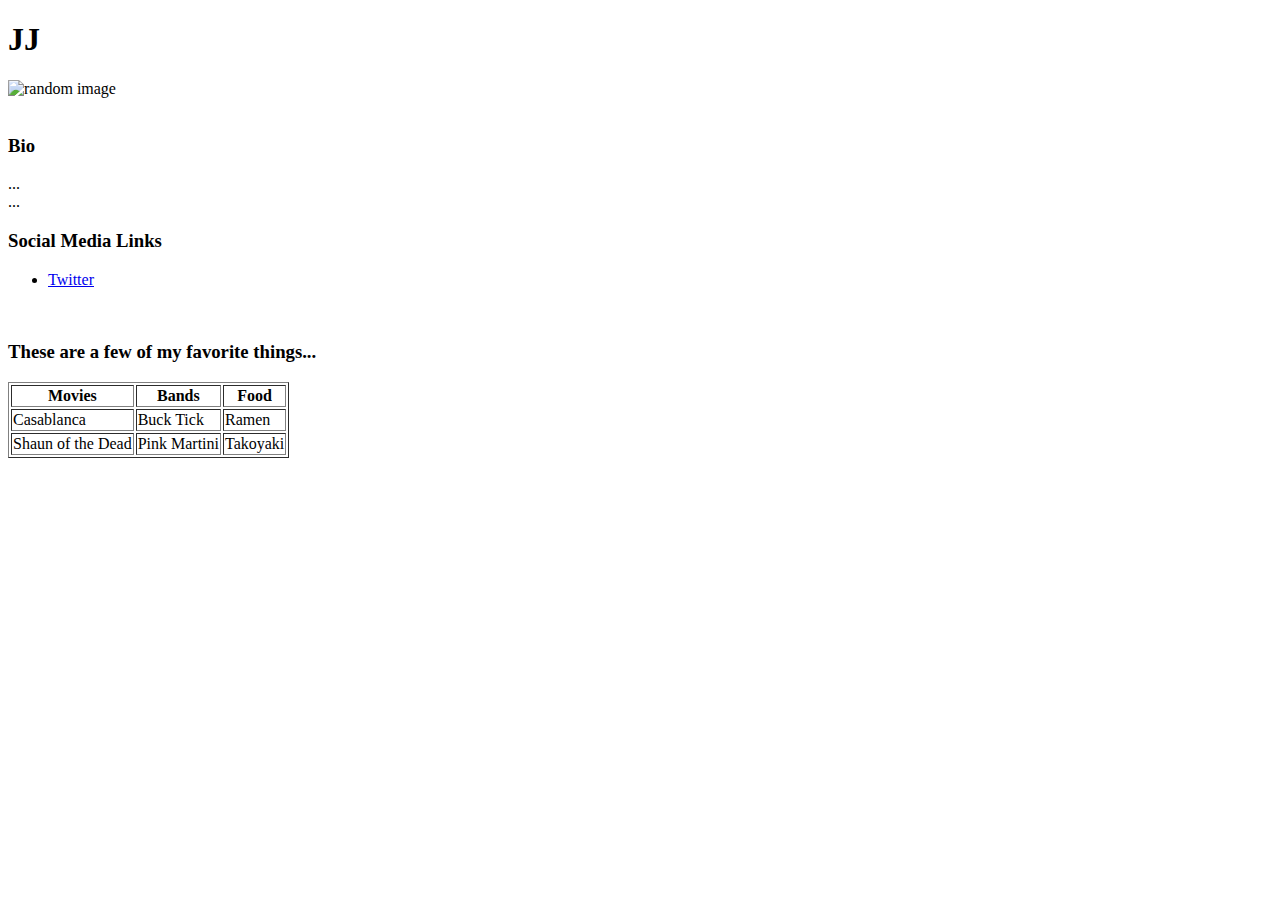
==== index.html @ 9d8a088c "Updating html file name" ====
<!DOCTYPE html>
<html lang="en-us">
<head>
  <meta charset="UTF-8">
  <title>Activity 1: Basic HTML Bio</title>
</head>

<body>
<h1>JJ</h1>
<img src="http://lorempixel.com/400/200/" alt="random image">
<br/>
<br/>
<h3>Bio</h3>
...
<br/>
...
<br/>
<h3>Social Media Links</h3>
<ul>
    <li><a href="https://twitter.com/jxavie13" target="_blank">Twitter</a></li> 
</ul>
<br/>
<h3>These are a few of my favorite things...</h3>
<table border="1">
  <thead>
    <tr>
        <th>Movies</th>
        <th>Bands</th>
        <th>Food</th>
    </tr>
  </thead>
  <tbody>
    <tr>
      <td>Casablanca</td>
      <td>Buck Tick</td>
      <td>Ramen</td>
    </tr>
    <tr>
      <td>Shaun of the Dead</td>
      <td>Pink Martini</td>
      <td>Takoyaki</td>
    </tr>
  </tbody>
</table>

</body>

</html>
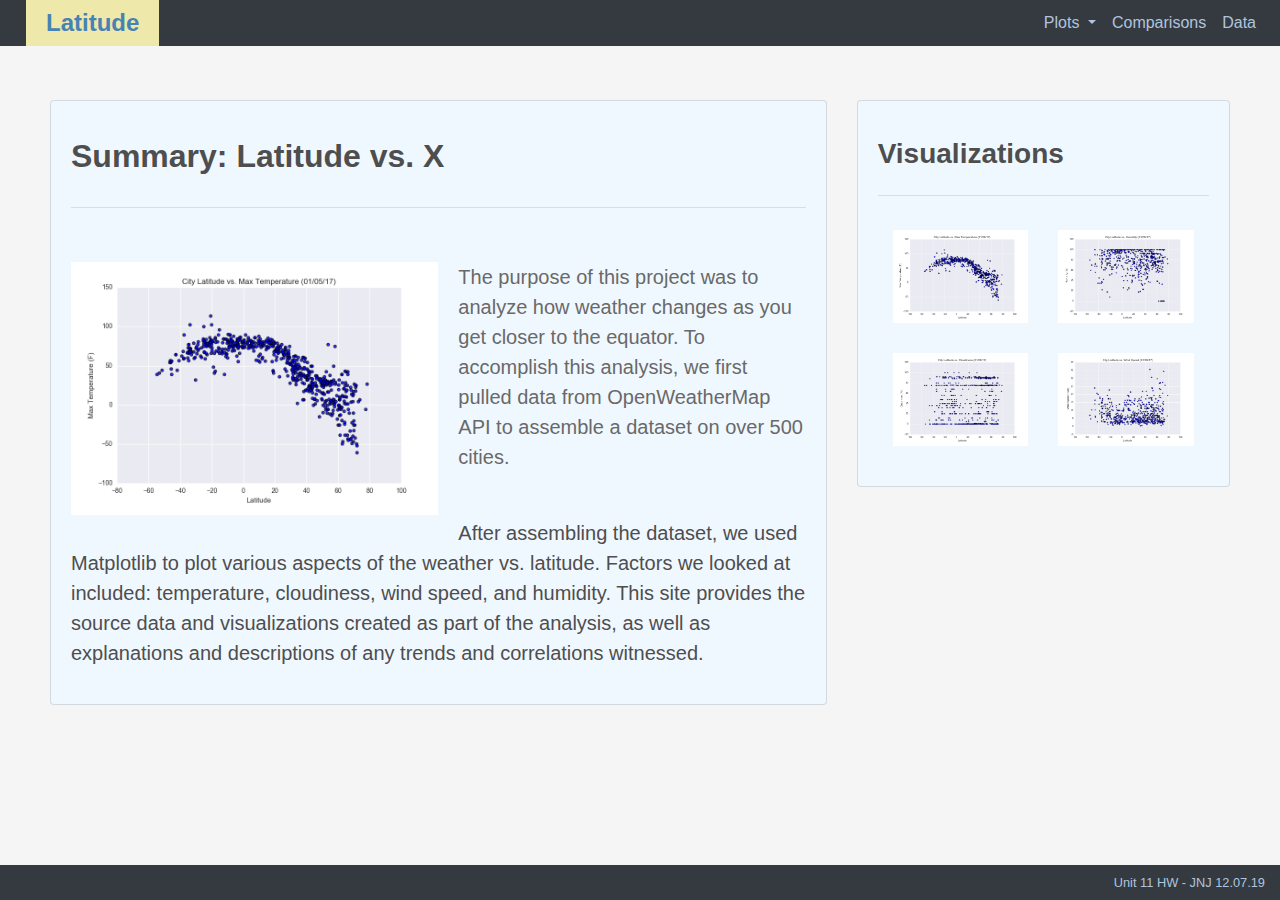
==== commit 9704f446: "updating data and color scheme" ====
--- a/index.html
+++ b/index.html
@@ -1,48 +1,153 @@
 <!DOCTYPE html>
 <html lang="en-us">
+
+
 <head>
+ 
   <meta charset="UTF-8">
-  <title>Activity 1: Basic HTML Bio</title>
+  <title>Web Visualization Dashboard</title>
+  <link rel="stylesheet" href="https://stackpath.bootstrapcdn.com/bootstrap/4.3.1/css/bootstrap.min.css" integrity="sha384-ggOyR0iXCbMQv3Xipma34MD+dH/1fQ784/j6cY/iJTQUOhcWr7x9JvoRxT2MZw1T" crossorigin="anonymous">
+
+  <script src="https://code.jquery.com/jquery-3.3.1.slim.min.js" integrity="sha384-q8i/X+965DzO0rT7abK41JStQIAqVgRVzpbzo5smXKp4YfRvH+8abtTE1Pi6jizo" crossorigin="anonymous"></script>
+  <script src="https://cdnjs.cloudflare.com/ajax/libs/popper.js/1.14.7/umd/popper.min.js" integrity="sha384-UO2eT0CpHqdSJQ6hJty5KVphtPhzWj9WO1clHTMGa3JDZwrnQq4sF86dIHNDz0W1" crossorigin="anonymous"></script>
+  <script src="https://stackpath.bootstrapcdn.com/bootstrap/4.3.1/js/bootstrap.min.js" integrity="sha384-JjSmVgyd0p3pXB1rRibZUAYoIIy6OrQ6VrjIEaFf/nJGzIxFDsf4x0xIM+B07jRM" crossorigin="anonymous"></script>
+
+  <link rel="stylesheet" href="style.css">
+
 </head>
 
-<body>
-<h1>JJ</h1>
-<img src="http://lorempixel.com/400/200/" alt="random image">
-<br/>
-<br/>
-<h3>Bio</h3>
-...
-<br/>
-...
-<br/>
-<h3>Social Media Links</h3>
-<ul>
-    <li><a href="https://twitter.com/jxavie13" target="_blank">Twitter</a></li> 
-</ul>
-<br/>
-<h3>These are a few of my favorite things...</h3>
-<table border="1">
-  <thead>
-    <tr>
-        <th>Movies</th>
-        <th>Bands</th>
-        <th>Food</th>
-    </tr>
-  </thead>
-  <tbody>
-    <tr>
-      <td>Casablanca</td>
-      <td>Buck Tick</td>
-      <td>Ramen</td>
-    </tr>
-    <tr>
-      <td>Shaun of the Dead</td>
-      <td>Pink Martini</td>
-      <td>Takoyaki</td>
-    </tr>
-  </tbody>
-</table>
+
+<body class="body_setting">
+  
+  <!-- Navbar -->
+  <nav class="navbar navbar-expand-md bg-dark nav-colors fixed-top">
+  <!-- <nav class="navbar navbar-expand-md navbar-dark bg-dark fixed-top"> -->
+
+    <a class="navbar-brand" href="index.html">Latitude</a>
+
+    <!-- Toggler -->
+    <button class="navbar-toggler" type="button" data-toggle="collapse" data-target="#collapsibleNavbar">
+      <span class="navbar-toggler-icon"></span>
+    </button>
+    
+    <!-- Navbar links -->
+    <div class="collapse navbar-collapse" id="collapsibleNavbar">
+      
+      <ul class="navbar-nav ml-auto active">
+
+        <!-- Dropdown for links to plots -->
+        <li class="nav-item dropdown">
+          <a class="nav-link dropdown-toggle" href="#" id="navbardrop" data-toggle="dropdown">
+            Plots
+          </a>
+          <div class="dropdown-menu">
+            <a class="dropdown-item" href="temp.html">Max Temperature</a>
+            <a class="dropdown-item" href="humidity.html">Humidity</a>
+            <a class="dropdown-item" href="cloudiness.html">Cloudiness</a>
+            <a class="dropdown-item" href="wind.html">Wind Speed</a>
+          </div>
+        </li>
+
+        <!-- Link to Comparison page -->
+        <li class="nav-item">
+          <a class="nav-link" href="comparisons.html">Comparisons</a>
+        </li>
+
+        <!-- Link to Data page -->
+        <li class="nav-item">
+            <a class="nav-link" href="data.html">Data</a>
+        </li>
+ 
+      </ul>
+    </div>
+    
+  </nav>
+
+  <!-- Page Content -->
+  <div class="container-fluid" style="margin-top: 100px;">
+
+    <div class="row" style="margin-left: 20px; margin-right: 20px;">
+      
+      <div class="col-lg-8 col-md-12 pb-4">
+        <div class="card">
+          <div class="card-body">
+            <h2 class="card-title pt-3 pb-2">
+              <strong>Summary: Latitude vs. X</strong>              
+            </h2>
+            <hr class="my-4">
+            <div>
+              <br>
+              <img src="visualizations/Fig1.png" class="fig_sum">
+              <p style="color:dimgray;">
+                  The purpose of this project was to analyze how weather changes as you get 
+                  closer to the equator.  To accomplish this analysis, we first pulled data 
+                  from OpenWeatherMap API to assemble a dataset on over 500 cities.
+              </p>
+              <br>
+              <p>
+                  After assembling the dataset, we used Matplotlib to plot various aspects 
+                  of the weather vs. latitude.  Factors we looked at included: temperature,
+                  cloudiness, wind speed, and humidity.  This site provides the source data
+                  and visualizations created as part of the analysis, as well as explanations
+                  and descriptions of any trends and correlations witnessed.
+              </p>
+            </div>
+          </div>
+        </div>
+      </div>
+
+      <div class="col-lg-4 col-md-12">
+        <div class="card">
+          <div class="card-body">
+            <h3 class="card-title pt-3">
+              <strong>Visualizations</strong>
+            </h3>
+            <hr class="my-4">
+            <div class="container">
+              <div class="row">
+                <div class="col-3 col-sm-3 col-md-3 col-lg-6">
+                  <a href="temp.html">
+                      <img src="visualizations/Fig1.png" alt="Fig1" class="fig_viz">
+                  </a>
+                </div>
+                <div class="col-3 col-sm-3 col-md-3 col-lg-6">
+                  <a href="humidity.html">
+                    <img src="visualizations/Fig2.png" alt="Fig2" class="fig_viz">
+                  </a>
+                </div>
+                <div class="col-3 col-sm-3 col-md-3 col-lg-6">
+                  <a href="cloudiness.html">
+                      <img src="visualizations/Fig3.png" alt="Fig3" class="fig_viz">
+                  </a>
+                </div>
+                <div class="col-3 col-sm-3 col-md-3 col-lg-6">
+                  <a href="wind.html">
+                      <img src="visualizations/Fig4.png" alt="Fig4" class="fig_viz">
+                  </a>
+                </div>
+              </div>
+            </div>
+          </div>
+        </div>
+      </div>
+    
+    </div>
+
+  </div>
+
+  <br>
+  <br>
+  <br class="d-sm-block">
+
+  <footer class="footer bg-dark py-2 fixed-bottom d-md-block">
+    <div class="container-fluid">
+      <div class="text-right small align-self-end">
+        Unit 11 HW - JNJ 12.07.19
+      </div>
+    </div>
+  </footer>
 
 </body>
 
+
 </html>
--- a/style.css
+++ b/style.css
@@ -0,0 +1,95 @@
+.card {
+  background-color: aliceblue;
+}
+
+.p {
+  line-height: 1.6;
+  font-family: calibri;
+  color: rgb(78, 78, 78);
+  text-align: left;
+  margin: 0;
+  font-size: 15pt;
+}
+
+.fig_sum {
+  float: left;
+  max-width: 50%;
+  height: auto;
+  shape-outside: image("assets/images/Fig1.png");
+  margin-right: 20px;
+  margin-bottom: 30px;
+}
+
+.fig_viz {
+  display: flex;
+  align-items: center;
+  max-width: 100%;
+  height: auto;
+  margin-top: 10px;
+  margin-bottom: 20px;
+  margin-left: auto;
+  margin-right: auto;
+}
+
+.fig_comp {
+  max-width: 100%;
+  height: auto;
+  display: block;
+  margin-top: 10px;
+  margin-bottom: 0px;
+  margin-left: auto;
+  margin-right: auto;
+  text-align: center;
+}
+
+.img-thumbnail {
+  border-width: 2.5px;
+  border-color: lightsteelblue;
+}
+
+.navbar {
+  padding-top: 0;
+  padding-bottom: 0;
+  /* margin-top: 0; */
+}
+
+.navbar-brand {
+  background-color: palegoldenrod;
+  color: steelblue;
+  font-weight: bolder;
+  font-size: x-large;
+  padding-top: 5px;
+  padding-bottom: 5px;
+  padding-left: 20px;
+  padding-right: 20px;
+  margin-left: 10px;
+}
+
+.nav-link {
+  color: lightsteelblue;
+}
+
+.dropdown-menu {
+  background-color: lightslategray;
+}
+
+.dropdown-item {
+  color: palegoldenrod;
+}
+
+.footer {
+  color: lightsteelblue;
+}
+
+.card-title {
+  color: rgb(78, 78, 78);
+}
+
+.card-body {
+  color: rgb(78, 78, 78);
+  font-size: 15pt;
+}
+
+.body_setting {
+  background-color: whitesmoke;
+}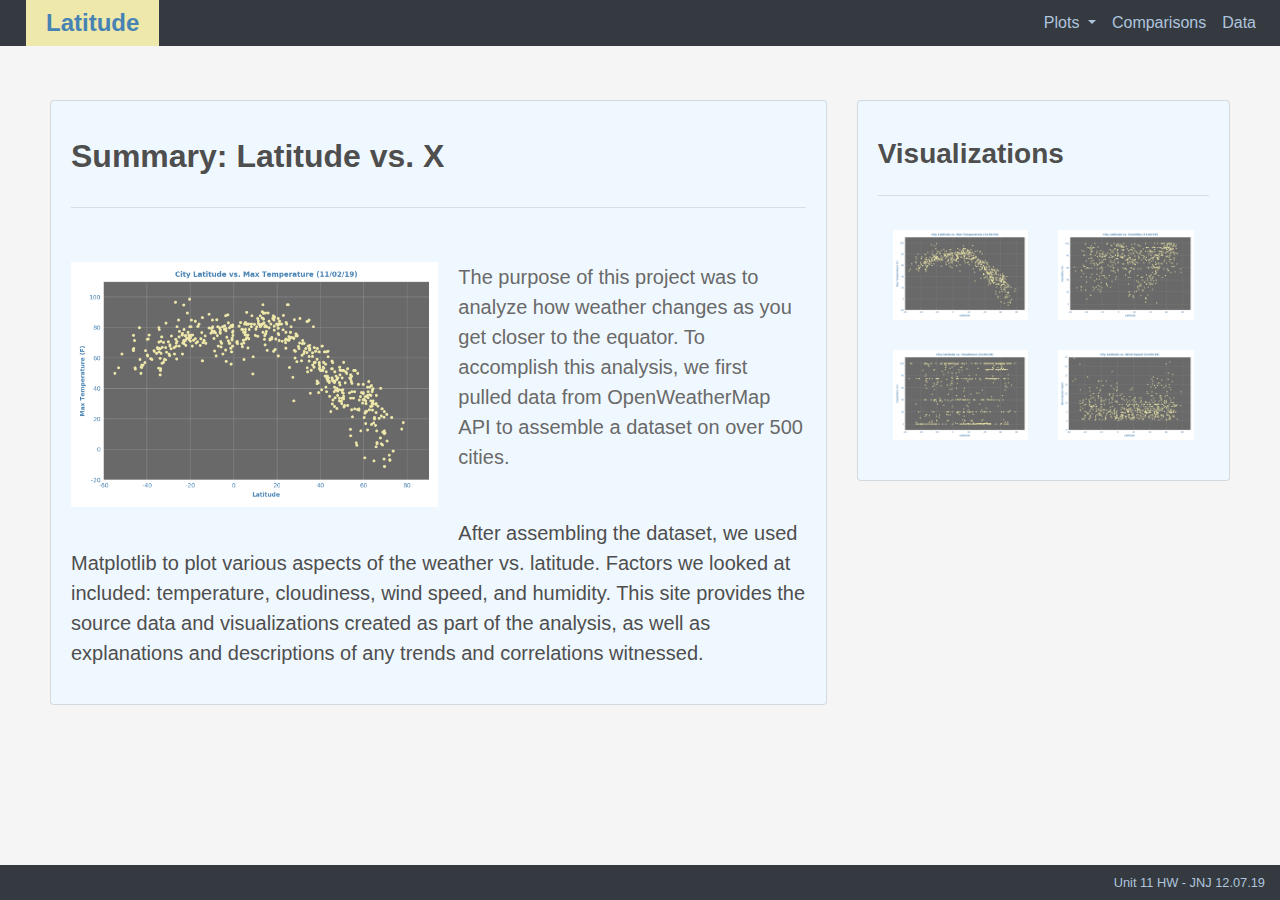
==== commit 53b4ef16: "updating html files" ====
--- a/index.html
+++ b/index.html
@@ -20,7 +20,7 @@
 <body class="body_setting">
   
   <!-- Navbar -->
-  <nav class="navbar navbar-expand-md bg-dark nav-colors fixed-top">
+  <nav class="navbar navbar-expand-md bg_custom nav-colors fixed-top">
   <!-- <nav class="navbar navbar-expand-md navbar-dark bg-dark fixed-top"> -->
 
     <a class="navbar-brand" href="index.html">Latitude</a>
@@ -139,7 +139,7 @@
   <br>
   <br class="d-sm-block">
 
-  <footer class="footer bg-dark py-2 fixed-bottom d-md-block">
+  <footer class="footer bg-dark py-2 fixed-bottom d-sm-none d-none d-md-block">
     <div class="container-fluid">
       <div class="text-right small align-self-end">
         Unit 11 HW - JNJ 12.07.19
--- a/style.css
+++ b/style.css
@@ -65,6 +65,10 @@
   margin-left: 10px;
 }
 
+.bg_custom {
+    background-color: #343a40;
+}
+
 .nav-link {
   color: lightsteelblue;
 }
@@ -92,4 +96,31 @@
 
 .body_setting {
   background-color: whitesmoke;
+}
+
+@media (max-width: 768px) {
+  .bg_custom {
+    background-color: palegoldenrod;
+  }
+
+  .navbar-brand {
+    color: steelblue;
+    font-weight: bolder;
+    font-size: x-large;
+    padding-top: 5px;
+    padding-bottom: 5px;
+    margin-left: 10px;
+  }
+
+  .navbar-toggler-icon {
+    background-image: url("data:image/svg+xml;charset=utf8,%3Csvg viewBox='0 0 30 30' xmlns='http://www.w3.org/2000/svg'%3E%3Cpath stroke='palegoldenrod' stroke-width='2' stroke-linecap='round' stroke-miterlimit='10' d='M4 7h22M4 15h22M4 23h22'/%3E%3C/svg%3E");
+  }
+  .navbar-toggler {
+    background: steelblue;
+    border: steelblue;
+  }
+
+  .nav-link {
+    color: steelblue;
+  }
 }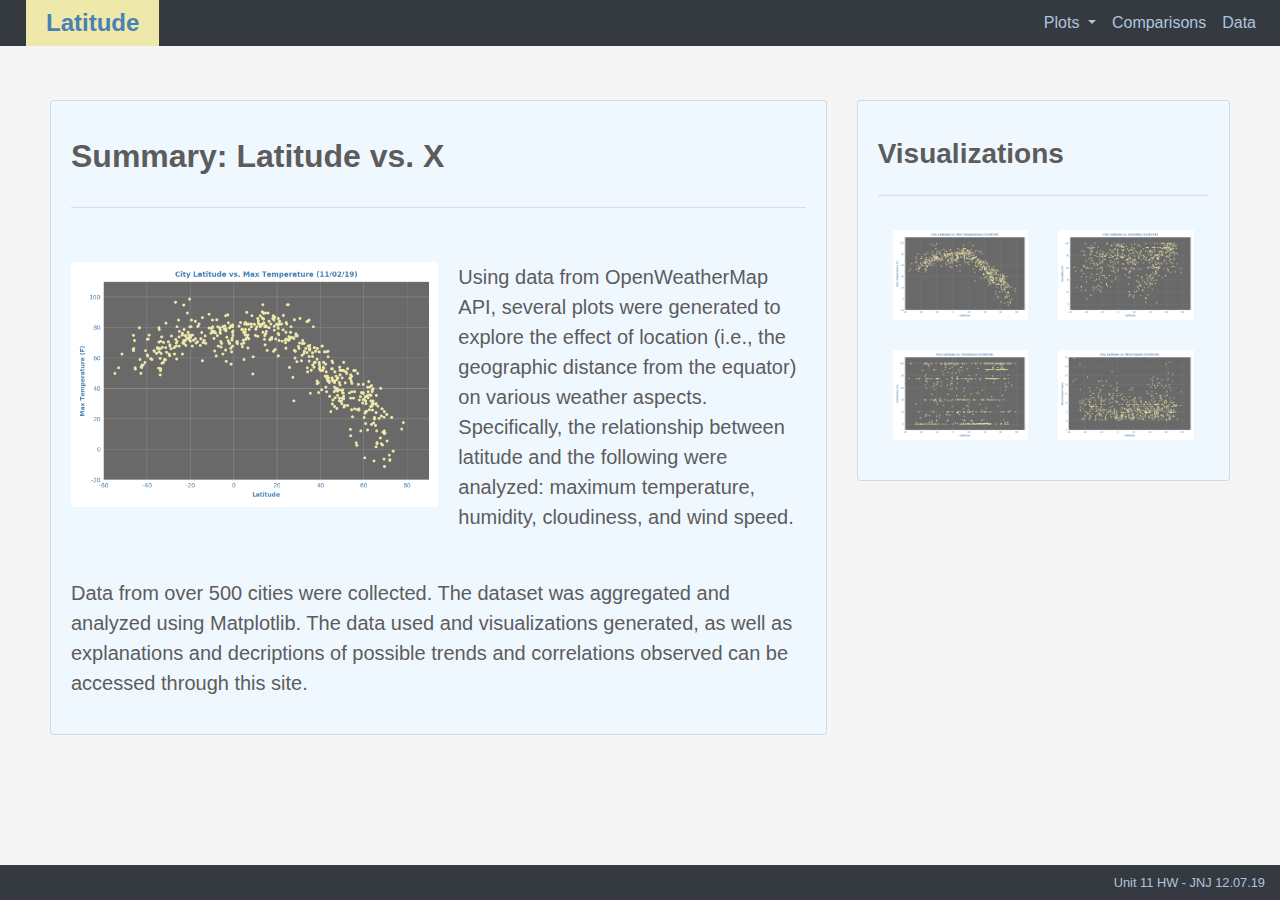
==== commit 067aef55: "updating write on html files" ====
--- a/index.html
+++ b/index.html
@@ -78,18 +78,19 @@
             <div>
               <br>
               <img src="visualizations/Fig1.png" class="fig_sum">
-              <p style="color:dimgray;">
-                  The purpose of this project was to analyze how weather changes as you get 
-                  closer to the equator.  To accomplish this analysis, we first pulled data 
-                  from OpenWeatherMap API to assemble a dataset on over 500 cities.
+              <p>
+                Using data from OpenWeatherMap API, several plots were generated to explore
+                the effect of location (i.e., the geographic distance from the equator) on
+                various weather aspects.  Specifically, the relationship between latitude 
+                and the following were analyzed: maximum temperature, humidity, cloudiness, 
+                and wind speed.
               </p>
               <br>
               <p>
-                  After assembling the dataset, we used Matplotlib to plot various aspects 
-                  of the weather vs. latitude.  Factors we looked at included: temperature,
-                  cloudiness, wind speed, and humidity.  This site provides the source data
-                  and visualizations created as part of the analysis, as well as explanations
-                  and descriptions of any trends and correlations witnessed.
+                Data from over 500 cities were collected.  The dataset was aggregated and
+                analyzed using Matplotlib.  The data used and visualizations generated, as
+                well as explanations and decriptions of possible trends and correlations
+                observed can be accessed through this site.
               </p>
             </div>
           </div>
--- a/style.css
+++ b/style.css
@@ -1,11 +1,25 @@
+
+.body_setting {
+  background-color: whitesmoke;
+}
+
 .card {
   background-color: aliceblue;
+}
+
+.card-title {
+  color: rgb(92, 92, 92);
+}
+
+.card-body {
+  color: rgb(92, 92, 92);
+  font-size: 15pt;
 }
 
 .p {
   line-height: 1.6;
   font-family: calibri;
-  color: rgb(78, 78, 78);
+  color: rgb(92, 92, 92);
   text-align: left;
   margin: 0;
   font-size: 15pt;
@@ -53,6 +67,10 @@
   /* margin-top: 0; */
 }
 
+.bg_custom {
+  background-color: #343a40;
+}
+
 .navbar-brand {
   background-color: palegoldenrod;
   color: steelblue;
@@ -63,10 +81,6 @@
   padding-left: 20px;
   padding-right: 20px;
   margin-left: 10px;
-}
-
-.bg_custom {
-    background-color: #343a40;
 }
 
 .nav-link {
@@ -83,19 +97,6 @@
 
 .footer {
   color: lightsteelblue;
-}
-
-.card-title {
-  color: rgb(78, 78, 78);
-}
-
-.card-body {
-  color: rgb(78, 78, 78);
-  font-size: 15pt;
-}
-
-.body_setting {
-  background-color: whitesmoke;
 }
 
 @media (max-width: 768px) {
